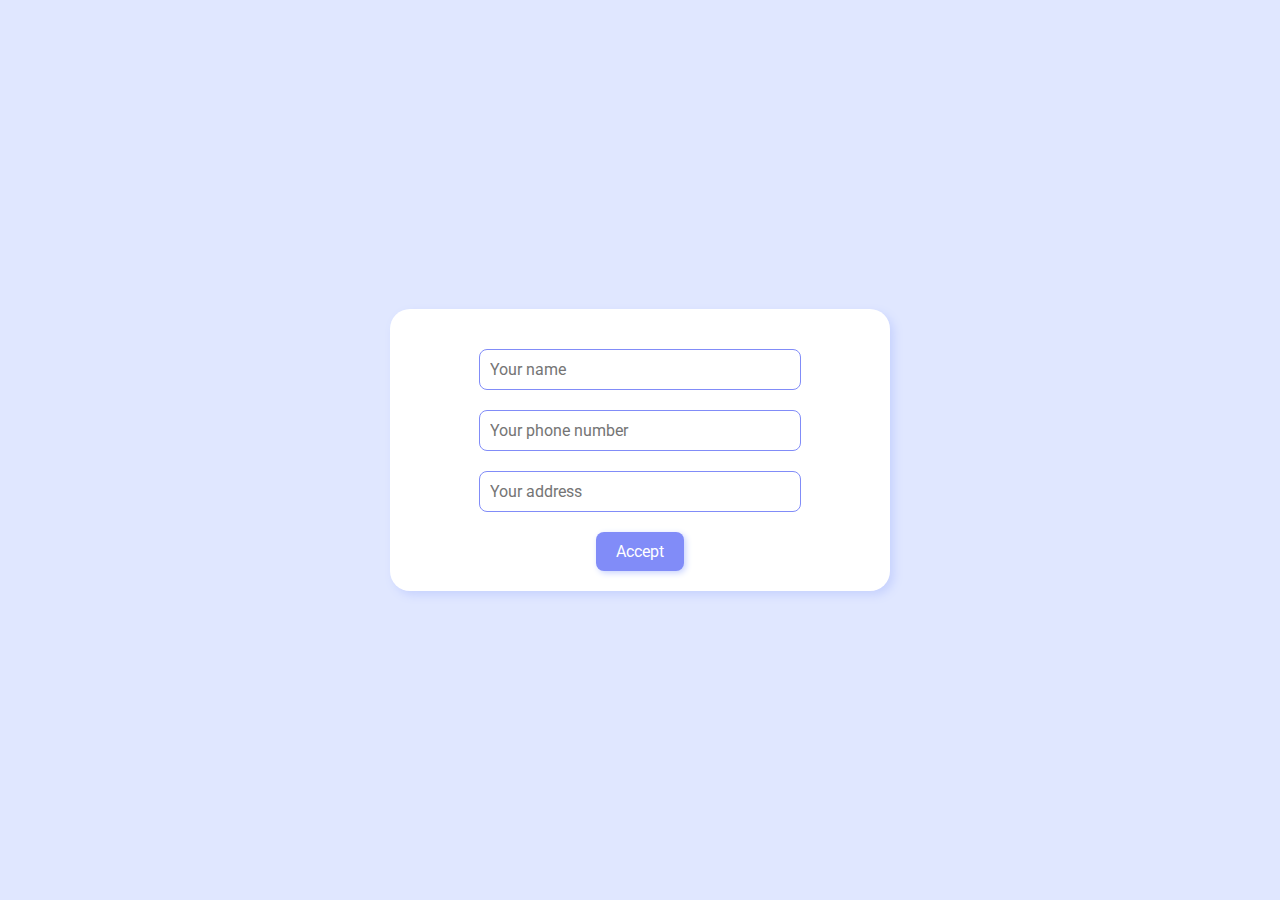
==== form.html @ 55dd37c2 "feat: create add to cart and remove from cart methods" ====
<!DOCTYPE html>
<html lang="en">
<head>
  <head>
    <meta charset="UTF-8" />
    <meta http-equiv="X-UA-Compatible" content="IE=edge" />
    <meta name="viewport" content="width=device-width, initial-scale=1.0" />
    <link rel="icon" href="./assets/book.png" />
    <link
      href="https://unpkg.com/boxicons@2.1.4/css/boxicons.min.css"
      rel="stylesheet"
    />
    <link rel="stylesheet" href="./css/style.css" />
    <link rel="preconnect" href="https://fonts.googleapis.com">
    <link rel="preconnect" href="https://fonts.gstatic.com" crossorigin>
    <link href="https://fonts.googleapis.com/css2?family=Roboto:wght@100;300;400;500;700&display=swap" rel="stylesheet">
  <title>Book Shop - Order Page</title>
</head>
<body>
  <div class="wrapper">
    <form class="form">
      <div class="form-control">
        <input class="input" type="text" placeholder="Your name">
      </div>
      <div class="form-control">
        <input class="input" type="text" placeholder="Your phone number">
      </div>
      <div class="form-control">
        <input class="input" type="text" placeholder="Your address ">
      </div>
      <div class="form-button">
        <button class="button">
          Accept
        </button>
      </div>
    </form>  
  </div>
  <script src="./js/form.js"></script>
</body>
</html>
---- css/style.css ----
:root {
  --indigo-50: #eef2ff;
  --indigo-100: #e0e7ff;
  --indigo-200: #c7d2fe;
  --indigo-300: #a5b4fc;
  --indigo-400: #818cf8;
  --indigo-500: #6366f1;
  --indigo-600: #4f46e5;
  --indigo-700: #4338ca;
  --indigo-800: #3730a3;
  --indigo-900: #312e81;
  --white: #fff;
  --gray: #555;
}

html,
body,
* {
  box-sizing: border-box;
  margin: 0;
  padding: 0;
  font-size: 16px;
  font-family: 'Roboto', sans-serif;
}

body {
  background: var(--indigo-100);
}

ul,
li {
  list-style: none;
}

a {
  text-decoration: none;
}

.container {
  max-width: 1200px;
  width: 100%;
  margin: 0 auto;
}

.header {
  background-color: var(--indigo-400);
  padding: 20px;
  color: var(--white);
}

.header .container {
  display: flex;
  justify-content: space-between;
  align-items: center;
}

.cart-link {
  color: var(--white);
  width: 34px;
  height: 34px;
  border-radius: 100%;
  display: flex;
  align-items: center;
  justify-content: center;
  box-shadow: 0 0 4px var(--indigo-200);
  transition: .2s ease;
}

.cart-link:hover {
  box-shadow: 0 0 8px var(--indigo-200);
}

.cart-link i {
  font-size: 22px;
}

.header h1 {
  font-size: 20px;
}

.main {
  padding: 20px;
}

.main .title {
  text-align: center;
  margin: 40px auto;
  font-size: 24px;
  color: var(--indigo-400);
}

.book-wrapper {
  display: flex;
  gap: 20px;
  flex-wrap: wrap;
  justify-content: center;
}

.book-item {
  padding: 20px;
  border-radius: 12px;
  background: var(--white);
  min-width: 400px;
  flex: 1;
  max-width: 450px;
  box-shadow: 2px 2px 6px var(--indigo-200);
  transition: all .2s ease;

  display: flex;
  gap: 20px;
}

.book-item:hover {
  box-shadow: 0 0 10px var(--indigo-400);
}

.book-item__title {
  flex: 1;
  font-size: 18px;
  margin-bottom: 10px;
}

.book-item__author {
  color: var(--gray);
  font-weight: 500;
  margin-bottom: 10px;
}

.book-item__price {
  color: var(--indigo-300);
  font-weight: 600;
}

.book-item__img {
  width: 150px;
  height: auto;
}

.book-item__action {
  margin-top: 40px;
  display: flex;
  gap: 20px;
}

.button {
  padding: 10px 20px;
  transition: all .2s ease;
  border-radius: 8px;
  cursor: pointer;
  box-shadow: 2px 2px 6px var(--indigo-200);
}

.book-item__add {
  background: var(--indigo-400);
  color: var(--white);
  border: 1px solid var(--indigo-400);
}

.book-item__add:hover {
  background: var(--indigo-500);
}

.book-item__description {
  border: 1px solid transparent;
  background: none;
  color: var(--indigo-400);
}

.book-item__description:hover {
  background: var(--indigo-400);
  color: var(--white);
}

.book-item__delete {
  border: none;
  color: red;
}

.book-item__delete i {
  font-size: 20px;
}

/* Modal  */
.modal-wrapper {
  position: fixed;
  top: 0;
  left: 0;
  right: 0;
  bottom: 0;
  width: 100%;
  background: rgba(0, 0, 0, .5);
  z-index: 1000;
  display: flex;
  justify-content: center;
  align-items: center;
}

.modal {
  background: white;
  border-radius: 16px;
  max-width: 600px;
  padding: 20px;
}

.modal-header {
  font-size: 18px;
  font-weight: 500;
  margin-bottom: 20px;
  color: var(--indigo-400);
}

.modal-content {
  font-size: 16px;
  line-height: 1.5;
  font-weight: 300;
}

.close {
  margin-top: 20px;
  background: var(--indigo-400);
  color: var(--white);
  border: 1px solid var(--indigo-400);
}

.close:hover {
  background: var(--indigo-500);
}

/* form page */

.wrapper {
  display: flex;
  justify-content: center;
  align-items: center;
  width: 100%;
  min-height: 100vh;
}

.form {
  max-width: 500px;
  width: 100%;
  border-radius: 20px;
  padding: 20px;
  margin: 40px auto;
  background: white;
  box-shadow: 4px 4px 10px var(--indigo-200);
}

.form .form-control {
  width: 70%;
  margin: 20px auto;
}

.form .input {
  width: 100%;
  padding: 10px;
  border-radius: 8px;
  outline: none;
  border: 1px solid var(--indigo-400);
  color: var(--indigo-400);
  font-weight: 400;
}

.form-button {
  display: flex;
  justify-content: center;
}

.form-button .button {
  background: var(--indigo-400);
  border: transparent;
  color: white;
}

.form-button .button:hover {
  background: var(--indigo-500);
}

/* Total */
.total-wrapper {
  padding: 20px 50px;
  margin: 40px 0;
  display: flex;
  justify-content: space-between;
  align-items: center;
  border-top: 1px solid var(--indigo-300);
}

.total {
  color: var(--indigo-500);
  font-weight: 500;
  font-size: 20px;
}

.order-btn {
  background: var(--indigo-400);
  border: transparent;
  color: white;
  font-size: 20px;
}
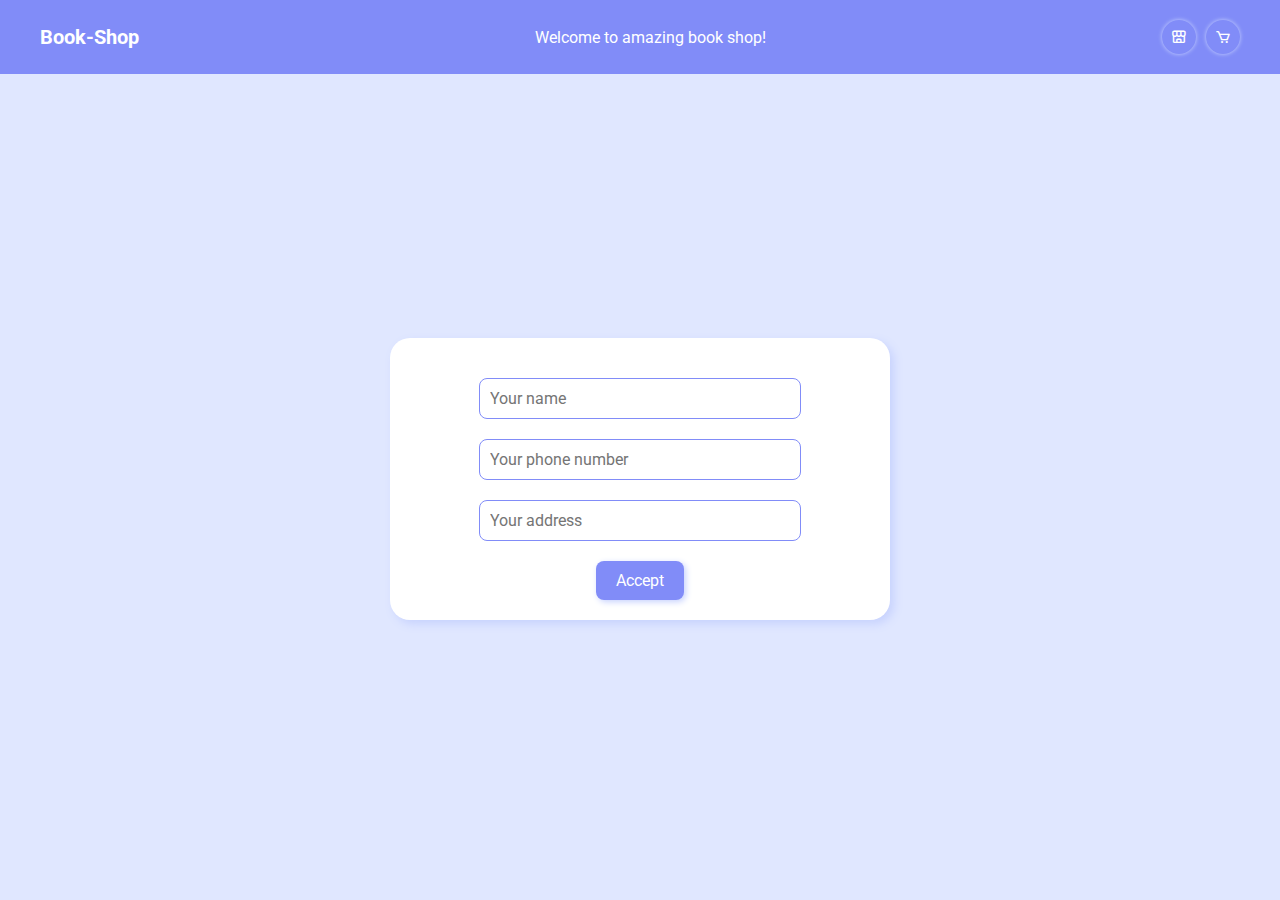
==== commit 25fc27b7: "feat: create header for form page" ====
--- a/form.html
+++ b/form.html
@@ -17,6 +17,8 @@
   <title>Book Shop - Order Page</title>
 </head>
 <body>
+  <script src="./js/form.js"></script>
+
   <div class="wrapper">
     <form class="form">
       <div class="form-control">
@@ -35,6 +37,5 @@
       </div>
     </form>  
   </div>
-  <script src="./js/form.js"></script>
 </body>
 </html>--- a/css/style.css
+++ b/css/style.css
@@ -54,7 +54,14 @@
   align-items: center;
 }
 
-.cart-link {
+.header-links {
+  display: flex;
+  align-items: center;
+  justify-content: center;
+  gap: 10px;
+}
+
+.link {
   color: var(--white);
   width: 34px;
   height: 34px;
@@ -233,7 +240,7 @@
   justify-content: center;
   align-items: center;
   width: 100%;
-  min-height: 100vh;
+  min-height: 90vh;
 }
 
 .form {
@@ -297,4 +304,5 @@
   border: transparent;
   color: white;
   font-size: 20px;
+  box-shadow: 2px 2px 8px var(--indigo-200);
 }